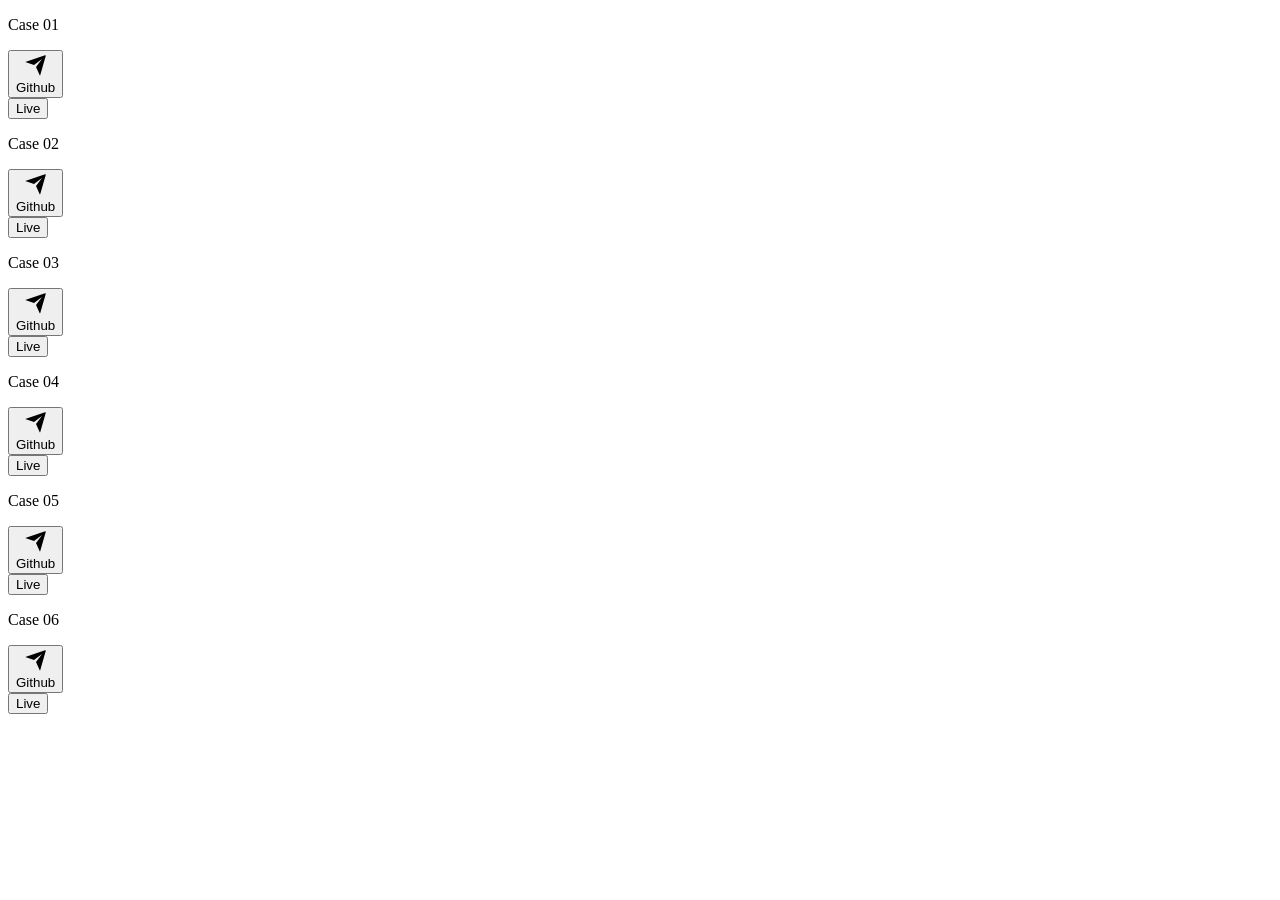
==== assets/assignment/assignment-03/Assignment03.html @ 26404a36 "add Assignment03.html and implement with 6 case cards and buttons" ====
<!DOCTYPE html>
<html lang="en">
<head>
    <meta charset="UTF-8">
    <title>Assignment 03</title>
    <meta name="viewport" content="width=device-width, initial-scale=1.0" >
    <link rel="stylesheet" href="assets/style.css">
</head>
<body>
    <section>
        <div class="card">
            <div class="card-details">
                <p class="text-title">Case 01</p>
                <button class="github-button" id="case-01-github-button">
                    <div class="svg-wrapper-1">
                        <div class="svg-wrapper">
                            <svg
                                    xmlns="http://www.w3.org/2000/svg"
                                    viewBox="0 0 24 24"
                                    width="24"
                                    height="24"
                            >
                                <path fill="none" d="M0 0h24v24H0z"></path>
                                <path
                                        fill="currentColor"
                                        d="M1.946 9.315c-.522-.174-.527-.455.01-.634l19.087-6.362c.529-.176.832.12.684.638l-5.454 19.086c-.15.529-.455.547-.679.045L12 14l6-8-8 6-8.054-2.685z"
                                ></path>
                            </svg>
                        </div>
                    </div>
                    <span>Github</span>
                </button>

            </div>
            <button class="card-button" id="case-01-live-button">Live</button>
        </div>
        <div class="card">
            <div class="card-details">
                <p class="text-title">Case 02</p>
                <button class="github-button" id="case-02-github-button">
                    <div class="svg-wrapper-1">
                        <div class="svg-wrapper">
                            <svg
                                    xmlns="http://www.w3.org/2000/svg"
                                    viewBox="0 0 24 24"
                                    width="24"
                                    height="24"
                            >
                                <path fill="none" d="M0 0h24v24H0z"></path>
                                <path
                                        fill="currentColor"
                                        d="M1.946 9.315c-.522-.174-.527-.455.01-.634l19.087-6.362c.529-.176.832.12.684.638l-5.454 19.086c-.15.529-.455.547-.679.045L12 14l6-8-8 6-8.054-2.685z"
                                ></path>
                            </svg>
                        </div>
                    </div>
                    <span>Github</span>
                </button>

            </div>
            <button class="card-button" id="case-02-live-button">Live</button>
        </div>
        <div class="card">
            <div class="card-details">
                <p class="text-title">Case 03</p>
                <button class="github-button" id="case-03-github-button">
                    <div class="svg-wrapper-1">
                        <div class="svg-wrapper">
                            <svg
                                    xmlns="http://www.w3.org/2000/svg"
                                    viewBox="0 0 24 24"
                                    width="24"
                                    height="24"
                            >
                                <path fill="none" d="M0 0h24v24H0z"></path>
                                <path
                                        fill="currentColor"
                                        d="M1.946 9.315c-.522-.174-.527-.455.01-.634l19.087-6.362c.529-.176.832.12.684.638l-5.454 19.086c-.15.529-.455.547-.679.045L12 14l6-8-8 6-8.054-2.685z"
                                ></path>
                            </svg>
                        </div>
                    </div>
                    <span>Github</span>
                </button>

            </div>
            <button class="card-button" id="case-03-live-button">Live</button>
        </div>
        <div class="card">
            <div class="card-details">
                <p class="text-title">Case 04</p>
                <button class="github-button" id="case-04-github-button">
                    <div class="svg-wrapper-1">
                        <div class="svg-wrapper">
                            <svg
                                    xmlns="http://www.w3.org/2000/svg"
                                    viewBox="0 0 24 24"
                                    width="24"
                                    height="24"
                            >
                                <path fill="none" d="M0 0h24v24H0z"></path>
                                <path
                                        fill="currentColor"
                                        d="M1.946 9.315c-.522-.174-.527-.455.01-.634l19.087-6.362c.529-.176.832.12.684.638l-5.454 19.086c-.15.529-.455.547-.679.045L12 14l6-8-8 6-8.054-2.685z"
                                ></path>
                            </svg>
                        </div>
                    </div>
                    <span>Github</span>
                </button>

            </div>
            <button class="card-button" id="case-04-live-button">Live</button>
        </div>
        <div class="card">
            <div class="card-details">
                <p class="text-title">Case 05</p>
                <button class="github-button" id="case-05-github-button">
                    <div class="svg-wrapper-1">
                        <div class="svg-wrapper">
                            <svg
                                    xmlns="http://www.w3.org/2000/svg"
                                    viewBox="0 0 24 24"
                                    width="24"
                                    height="24"
                            >
                                <path fill="none" d="M0 0h24v24H0z"></path>
                                <path
                                        fill="currentColor"
                                        d="M1.946 9.315c-.522-.174-.527-.455.01-.634l19.087-6.362c.529-.176.832.12.684.638l-5.454 19.086c-.15.529-.455.547-.679.045L12 14l6-8-8 6-8.054-2.685z"
                                ></path>
                            </svg>
                        </div>
                    </div>
                    <span>Github</span>
                </button>

            </div>
            <button class="card-button" id="case-05-live-button">Live</button>
        </div>
        <div class="card">
            <div class="card-details">
                <p class="text-title">Case 06</p>
                <button class="github-button" id="case-06-github-button">
                    <div class="svg-wrapper-1">
                        <div class="svg-wrapper">
                            <svg
                                    xmlns="http://www.w3.org/2000/svg"
                                    viewBox="0 0 24 24"
                                    width="24"
                                    height="24"
                            >
                                <path fill="none" d="M0 0h24v24H0z"></path>
                                <path
                                        fill="currentColor"
                                        d="M1.946 9.315c-.522-.174-.527-.455.01-.634l19.087-6.362c.529-.176.832.12.684.638l-5.454 19.086c-.15.529-.455.547-.679.045L12 14l6-8-8 6-8.054-2.685z"
                                ></path>
                            </svg>
                        </div>
                    </div>
                    <span>Github</span>
                </button>

            </div>
            <button class="card-button" id="case-06-live-button">Live</button>
        </div>
    </section>
</body>
</html>
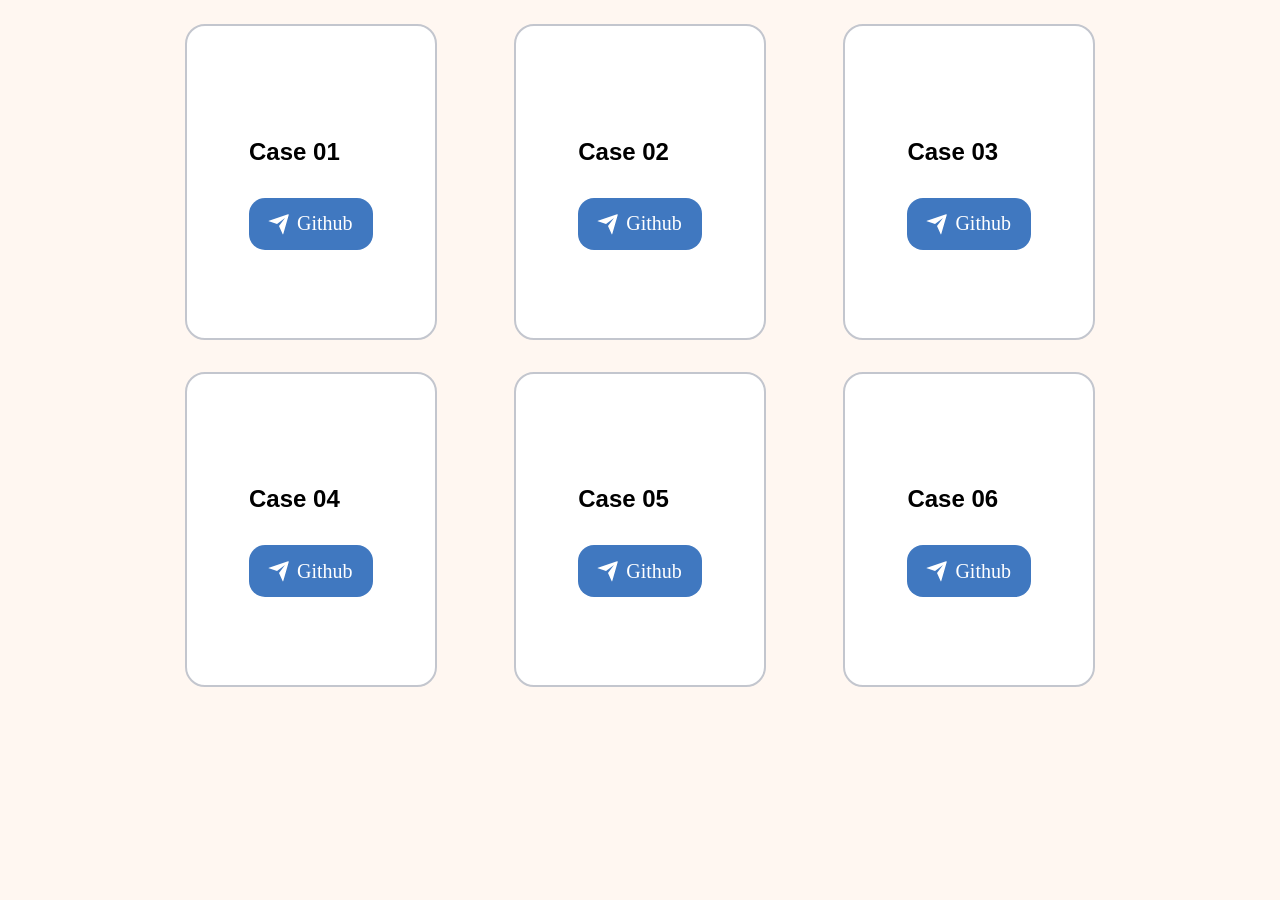
==== commit f65d8e28: "add assignment 03 cases" ====
--- a/assets/assignment/assignment-03/Assignment03.html
+++ b/assets/assignment/assignment-03/Assignment03.html
@@ -165,5 +165,7 @@
             <button class="card-button" id="case-06-live-button">Live</button>
         </div>
     </section>
+    <script src="assets/jquery.min.js"></script>
+    <script src="assets/assignmentScript.js"></script>
 </body>
 </html>
--- a/assets/assignment/assignment-03/assets/style.css
+++ b/assets/assignment/assignment-03/assets/style.css
@@ -0,0 +1,121 @@
+.card {
+    width: 190px;
+    height: 254px;
+    border-radius: 20px;
+    background: #ffffff;
+    position: relative;
+    padding: 1.8rem;
+    border: 2px solid #c3c6ce;
+    transition: 0.5s ease-out;
+    overflow: visible;
+    margin: 16px 27px;
+}
+
+.card-details {
+    color: black;
+    height: 100%;
+    gap: .5em;
+    display: grid;
+    place-content: center;
+}
+
+.card-button {
+    transform: translate(-50%, 125%);
+    width: 60%;
+    border-radius: 1rem;
+    border: none;
+    background-color: #F59E0B;
+    color: #fff;
+    font-size: 1rem;
+    padding: .5rem 1rem;
+    position: absolute;
+    left: 50%;
+    bottom: 0;
+    opacity: 0;
+    transition: 0.3s ease-out;
+}
+
+.text-body {
+    color: rgb(134, 134, 134);
+}
+
+/*Text*/
+.text-title {
+    font-size: 1.5em;
+    font-weight: bold;
+    font-family: 'Poppins', sans-serif;
+}
+
+/*Hover*/
+.card:hover {
+    border-color: #F59E0B;
+    box-shadow: 0 4px 18px 0 rgba(0, 0, 0, 0.25);
+}
+
+.card:hover .card-button {
+    transform: translate(-50%, 50%);
+    opacity: 1;
+}
+.github-button {
+    font-family: inherit;
+    font-size: 20px;
+    background: #4078c0;
+    color: white;
+    padding: 0.7em 1em;
+    padding-left: 0.9em;
+    display: flex;
+    align-items: center;
+    border: none;
+    border-radius: 16px;
+    overflow: hidden;
+    transition: all 0.2s;
+    cursor: pointer;
+}
+
+.github-button span {
+    display: block;
+    margin-left: 0.3em;
+    transition: all 0.3s ease-in-out;
+}
+
+.github-button svg {
+    display: block;
+    transform-origin: center center;
+    transition: transform 0.3s ease-in-out;
+}
+
+.github-button:hover .svg-wrapper {
+    animation: fly-1 0.6s ease-in-out infinite alternate;
+}
+
+.github-button:hover svg {
+    transform: translateX(1.2em) rotate(45deg) scale(1.1);
+}
+
+.github-button:hover span {
+    transform: translateX(5em);
+}
+
+.github-button:active {
+    transform: scale(0.95);
+}
+
+@keyframes fly-1 {
+    from {
+        transform: translateY(0.1em);
+    }
+
+    to {
+        transform: translateY(-0.1em);
+    }
+}
+section{
+    display: flex;
+    justify-content: space-evenly;
+    flex-wrap: wrap;
+    width: 80%;
+    margin:  auto;
+}
+body{
+    background: #fff7f1;
+}
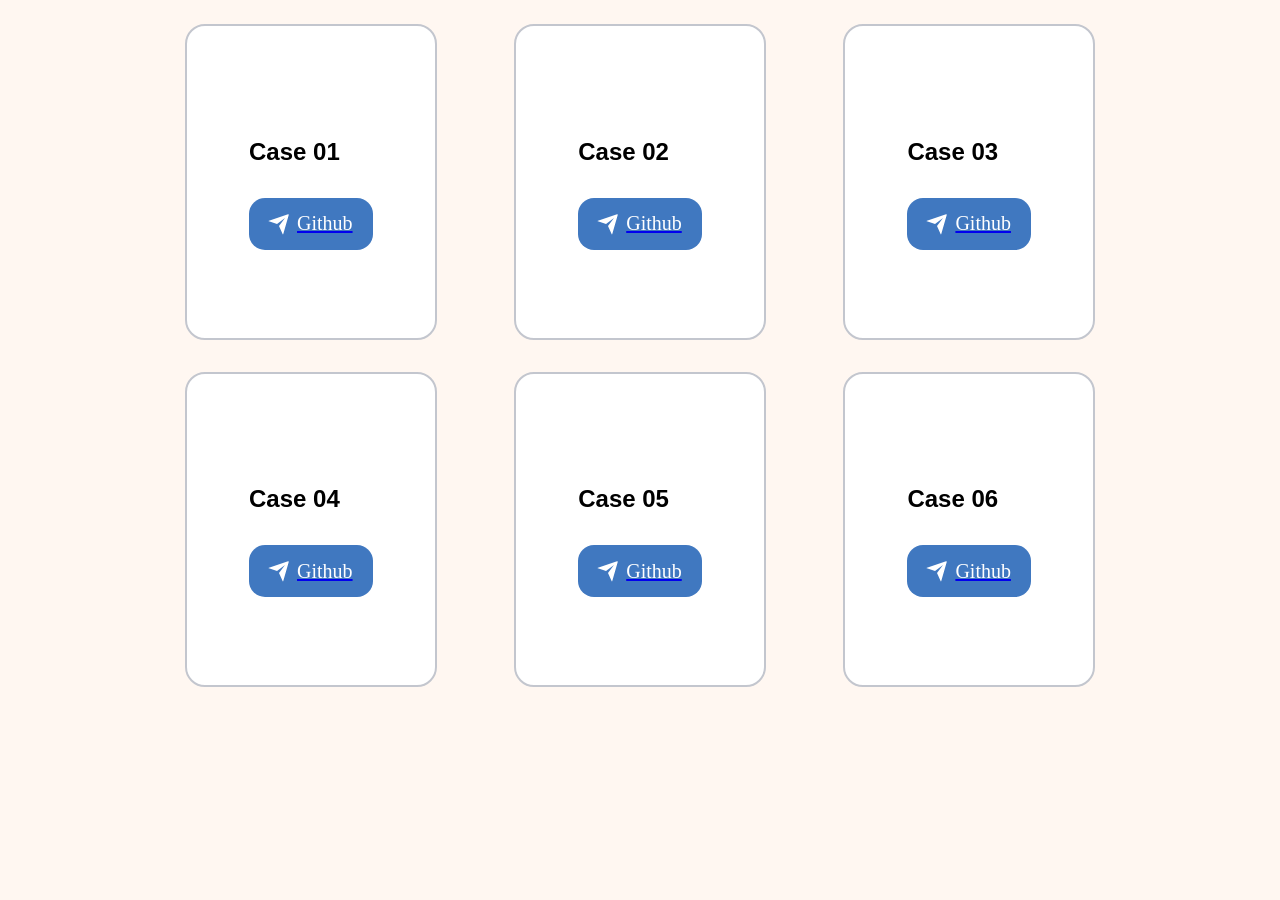
==== commit fad0b53b: "add a tag for GitHub navigates" ====
--- a/assets/assignment/assignment-03/Assignment03.html
+++ b/assets/assignment/assignment-03/Assignment03.html
@@ -11,25 +11,27 @@
         <div class="card">
             <div class="card-details">
                 <p class="text-title">Case 01</p>
-                <button class="github-button" id="case-01-github-button">
-                    <div class="svg-wrapper-1">
-                        <div class="svg-wrapper">
-                            <svg
-                                    xmlns="http://www.w3.org/2000/svg"
-                                    viewBox="0 0 24 24"
-                                    width="24"
-                                    height="24"
-                            >
-                                <path fill="none" d="M0 0h24v24H0z"></path>
-                                <path
-                                        fill="currentColor"
-                                        d="M1.946 9.315c-.522-.174-.527-.455.01-.634l19.087-6.362c.529-.176.832.12.684.638l-5.454 19.086c-.15.529-.455.547-.679.045L12 14l6-8-8 6-8.054-2.685z"
-                                ></path>
-                            </svg>
+                <a href="https://github.com/UjithaM/Assignment-03/tree/master/01_case" >
+                    <button class="github-button" id="case-01-github-button">
+                        <div class="svg-wrapper-1">
+                            <div class="svg-wrapper">
+                                <svg
+                                        xmlns="http://www.w3.org/2000/svg"
+                                        viewBox="0 0 24 24"
+                                        width="24"
+                                        height="24"
+                                >
+                                    <path fill="none" d="M0 0h24v24H0z"></path>
+                                    <path
+                                            fill="currentColor"
+                                            d="M1.946 9.315c-.522-.174-.527-.455.01-.634l19.087-6.362c.529-.176.832.12.684.638l-5.454 19.086c-.15.529-.455.547-.679.045L12 14l6-8-8 6-8.054-2.685z"
+                                    ></path>
+                                </svg>
+                            </div>
                         </div>
-                    </div>
-                    <span>Github</span>
-                </button>
+                        <span>Github</span>
+                    </button>
+                </a>
 
             </div>
             <button class="card-button" id="case-01-live-button">Live</button>
@@ -37,25 +39,27 @@
         <div class="card">
             <div class="card-details">
                 <p class="text-title">Case 02</p>
-                <button class="github-button" id="case-02-github-button">
-                    <div class="svg-wrapper-1">
-                        <div class="svg-wrapper">
-                            <svg
-                                    xmlns="http://www.w3.org/2000/svg"
-                                    viewBox="0 0 24 24"
-                                    width="24"
-                                    height="24"
-                            >
-                                <path fill="none" d="M0 0h24v24H0z"></path>
-                                <path
-                                        fill="currentColor"
-                                        d="M1.946 9.315c-.522-.174-.527-.455.01-.634l19.087-6.362c.529-.176.832.12.684.638l-5.454 19.086c-.15.529-.455.547-.679.045L12 14l6-8-8 6-8.054-2.685z"
-                                ></path>
-                            </svg>
+                <a href="https://github.com/UjithaM/Assignment-03/tree/master/02_case">
+                    <button class="github-button" id="case-02-github-button">
+                        <div class="svg-wrapper-1">
+                            <div class="svg-wrapper">
+                                <svg
+                                        xmlns="http://www.w3.org/2000/svg"
+                                        viewBox="0 0 24 24"
+                                        width="24"
+                                        height="24"
+                                >
+                                    <path fill="none" d="M0 0h24v24H0z"></path>
+                                    <path
+                                            fill="currentColor"
+                                            d="M1.946 9.315c-.522-.174-.527-.455.01-.634l19.087-6.362c.529-.176.832.12.684.638l-5.454 19.086c-.15.529-.455.547-.679.045L12 14l6-8-8 6-8.054-2.685z"
+                                    ></path>
+                                </svg>
+                            </div>
                         </div>
-                    </div>
-                    <span>Github</span>
-                </button>
+                        <span>Github</span>
+                    </button>
+                </a>
 
             </div>
             <button class="card-button" id="case-02-live-button">Live</button>
@@ -63,25 +67,27 @@
         <div class="card">
             <div class="card-details">
                 <p class="text-title">Case 03</p>
-                <button class="github-button" id="case-03-github-button">
-                    <div class="svg-wrapper-1">
-                        <div class="svg-wrapper">
-                            <svg
-                                    xmlns="http://www.w3.org/2000/svg"
-                                    viewBox="0 0 24 24"
-                                    width="24"
-                                    height="24"
-                            >
-                                <path fill="none" d="M0 0h24v24H0z"></path>
-                                <path
-                                        fill="currentColor"
-                                        d="M1.946 9.315c-.522-.174-.527-.455.01-.634l19.087-6.362c.529-.176.832.12.684.638l-5.454 19.086c-.15.529-.455.547-.679.045L12 14l6-8-8 6-8.054-2.685z"
-                                ></path>
-                            </svg>
+                <a href="https://github.com/UjithaM/Assignment-03/tree/master/03_case">
+                    <button class="github-button" id="case-03-github-button">
+                        <div class="svg-wrapper-1">
+                            <div class="svg-wrapper">
+                                <svg
+                                        xmlns="http://www.w3.org/2000/svg"
+                                        viewBox="0 0 24 24"
+                                        width="24"
+                                        height="24"
+                                >
+                                    <path fill="none" d="M0 0h24v24H0z"></path>
+                                    <path
+                                            fill="currentColor"
+                                            d="M1.946 9.315c-.522-.174-.527-.455.01-.634l19.087-6.362c.529-.176.832.12.684.638l-5.454 19.086c-.15.529-.455.547-.679.045L12 14l6-8-8 6-8.054-2.685z"
+                                    ></path>
+                                </svg>
+                            </div>
                         </div>
-                    </div>
-                    <span>Github</span>
-                </button>
+                        <span>Github</span>
+                    </button>
+                </a>
 
             </div>
             <button class="card-button" id="case-03-live-button">Live</button>
@@ -89,25 +95,27 @@
         <div class="card">
             <div class="card-details">
                 <p class="text-title">Case 04</p>
-                <button class="github-button" id="case-04-github-button">
-                    <div class="svg-wrapper-1">
-                        <div class="svg-wrapper">
-                            <svg
-                                    xmlns="http://www.w3.org/2000/svg"
-                                    viewBox="0 0 24 24"
-                                    width="24"
-                                    height="24"
-                            >
-                                <path fill="none" d="M0 0h24v24H0z"></path>
-                                <path
-                                        fill="currentColor"
-                                        d="M1.946 9.315c-.522-.174-.527-.455.01-.634l19.087-6.362c.529-.176.832.12.684.638l-5.454 19.086c-.15.529-.455.547-.679.045L12 14l6-8-8 6-8.054-2.685z"
-                                ></path>
-                            </svg>
+                <a href="https://github.com/UjithaM/Assignment-03/tree/master/04_case">
+                    <button class="github-button" id="case-04-github-button">
+                        <div class="svg-wrapper-1">
+                            <div class="svg-wrapper">
+                                <svg
+                                        xmlns="http://www.w3.org/2000/svg"
+                                        viewBox="0 0 24 24"
+                                        width="24"
+                                        height="24"
+                                >
+                                    <path fill="none" d="M0 0h24v24H0z"></path>
+                                    <path
+                                            fill="currentColor"
+                                            d="M1.946 9.315c-.522-.174-.527-.455.01-.634l19.087-6.362c.529-.176.832.12.684.638l-5.454 19.086c-.15.529-.455.547-.679.045L12 14l6-8-8 6-8.054-2.685z"
+                                    ></path>
+                                </svg>
+                            </div>
                         </div>
-                    </div>
-                    <span>Github</span>
-                </button>
+                        <span>Github</span>
+                    </button>
+                </a>
 
             </div>
             <button class="card-button" id="case-04-live-button">Live</button>
@@ -115,25 +123,27 @@
         <div class="card">
             <div class="card-details">
                 <p class="text-title">Case 05</p>
-                <button class="github-button" id="case-05-github-button">
-                    <div class="svg-wrapper-1">
-                        <div class="svg-wrapper">
-                            <svg
-                                    xmlns="http://www.w3.org/2000/svg"
-                                    viewBox="0 0 24 24"
-                                    width="24"
-                                    height="24"
-                            >
-                                <path fill="none" d="M0 0h24v24H0z"></path>
-                                <path
-                                        fill="currentColor"
-                                        d="M1.946 9.315c-.522-.174-.527-.455.01-.634l19.087-6.362c.529-.176.832.12.684.638l-5.454 19.086c-.15.529-.455.547-.679.045L12 14l6-8-8 6-8.054-2.685z"
-                                ></path>
-                            </svg>
+                <a href="https://github.com/UjithaM/Assignment-03/tree/master/05_case">
+                    <button class="github-button" id="case-05-github-button">
+                        <div class="svg-wrapper-1">
+                            <div class="svg-wrapper">
+                                <svg
+                                        xmlns="http://www.w3.org/2000/svg"
+                                        viewBox="0 0 24 24"
+                                        width="24"
+                                        height="24"
+                                >
+                                    <path fill="none" d="M0 0h24v24H0z"></path>
+                                    <path
+                                            fill="currentColor"
+                                            d="M1.946 9.315c-.522-.174-.527-.455.01-.634l19.087-6.362c.529-.176.832.12.684.638l-5.454 19.086c-.15.529-.455.547-.679.045L12 14l6-8-8 6-8.054-2.685z"
+                                    ></path>
+                                </svg>
+                            </div>
                         </div>
-                    </div>
-                    <span>Github</span>
-                </button>
+                        <span>Github</span>
+                    </button>
+                </a>
 
             </div>
             <button class="card-button" id="case-05-live-button">Live</button>
@@ -141,25 +151,27 @@
         <div class="card">
             <div class="card-details">
                 <p class="text-title">Case 06</p>
-                <button class="github-button" id="case-06-github-button">
-                    <div class="svg-wrapper-1">
-                        <div class="svg-wrapper">
-                            <svg
-                                    xmlns="http://www.w3.org/2000/svg"
-                                    viewBox="0 0 24 24"
-                                    width="24"
-                                    height="24"
-                            >
-                                <path fill="none" d="M0 0h24v24H0z"></path>
-                                <path
-                                        fill="currentColor"
-                                        d="M1.946 9.315c-.522-.174-.527-.455.01-.634l19.087-6.362c.529-.176.832.12.684.638l-5.454 19.086c-.15.529-.455.547-.679.045L12 14l6-8-8 6-8.054-2.685z"
-                                ></path>
-                            </svg>
+                <a href="https://github.com/UjithaM/Assignment-03/tree/master/06_case">
+                    <button class="github-button" id="case-06-github-button">
+                        <div class="svg-wrapper-1">
+                            <div class="svg-wrapper">
+                                <svg
+                                        xmlns="http://www.w3.org/2000/svg"
+                                        viewBox="0 0 24 24"
+                                        width="24"
+                                        height="24"
+                                >
+                                    <path fill="none" d="M0 0h24v24H0z"></path>
+                                    <path
+                                            fill="currentColor"
+                                            d="M1.946 9.315c-.522-.174-.527-.455.01-.634l19.087-6.362c.529-.176.832.12.684.638l-5.454 19.086c-.15.529-.455.547-.679.045L12 14l6-8-8 6-8.054-2.685z"
+                                    ></path>
+                                </svg>
+                            </div>
                         </div>
-                    </div>
-                    <span>Github</span>
-                </button>
+                        <span>Github</span>
+                    </button>
+                </a>
 
             </div>
             <button class="card-button" id="case-06-live-button">Live</button>
